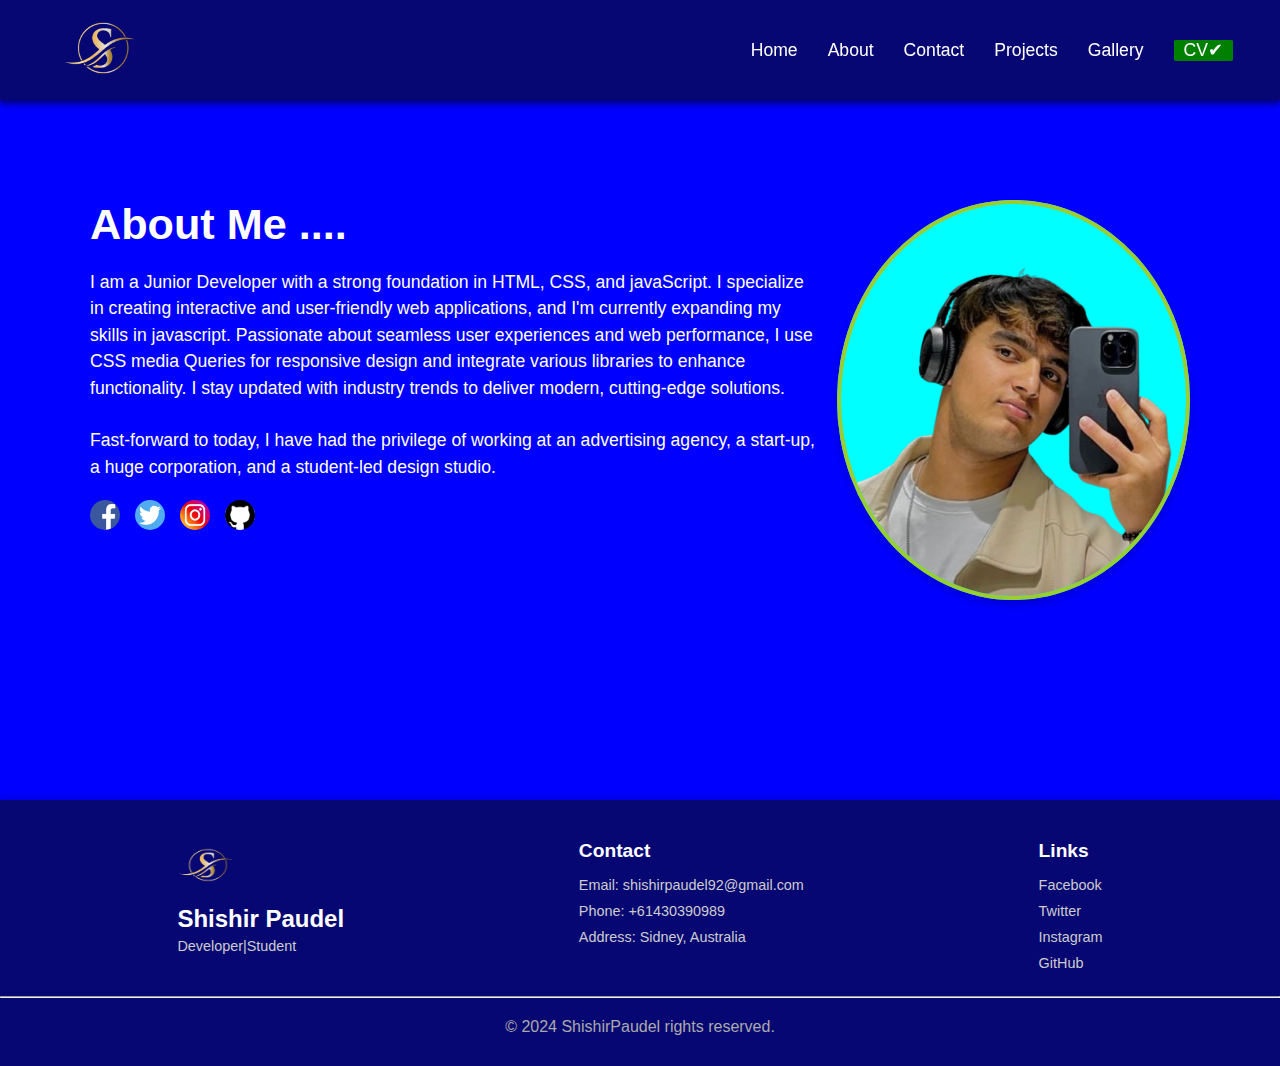
==== html/files/about.html @ 2530d949 "about and contact page" ====
<!DOCTYPE html>
<html lang="en">
<head>
    <meta charset="UTF-8">
    <meta name="viewport" content="width=device-width, initial-scale=1.0">
    <title>About-Shishir</title>
    <link rel="stylesheet" href="../css/style.css">
    <link rel="stylesheet" href="../css/about.css">
</head>
<body>
    <!-- Header with Navigation -->
    <header>
        <nav>
            <a href="index.html" class="logo">
                <img  src="../images/paudelLogo.png" alt="Shishir logo">
            </a>
            <ul>
                <li><a href="index.html">Home</a></li>
                <li><a href="about.html">About</a></li>
                <li><a href="contact.html">Contact</a></li>
                <li><a href="projects.html">Projects</a></li>
                <li><a href="gallery.html">Gallery</a></li>
                <li ><button><a style="padding: 10px;" href="../images/sp resume .docx" download>CV✔</a></button></li>
            </ul>
        </nav>
    </header>
    

    <!-- Main Content Section -->
    <main class="main-content">
        <section class="intro">
            <!-- Left Side: About Text -->
            <div class="intro-text">
                <h1> About Me ....</h1>
                <p class="blurb">
                    I am a Junior Developer with a strong foundation in HTML, CSS, and javaScript. 
                    I specialize in creating interactive and user-friendly web applications, and I'm currently 
                    expanding my skills in javascript. Passionate about seamless user experiences 
                    and web performance, I use CSS media Queries for responsive design and integrate various libraries
                    to enhance functionality. I stay updated with industry trends to deliver modern, cutting-edge
                    solutions.
                    <br><br>
                    Fast-forward to today, I have had the privilege of working at an advertising agency,
                    a start-up, a huge corporation, and a student-led design studio.
                </p>
                 <!-- Social Media Icons -->
              <div class="social-media-icons">
                <a href="https://facebook.com" target="_blank"><img src="../images/facebook.png" alt="Facebook"></a>
                <a href="https://twitter.com" target="_blank"><img src="../images/twitter.png" alt="Twitter"></a>
                <a href="https://instagram.com" target="_blank"><img src="../images/insta.jpeg" alt="Instagram"></a>
                <a href="https://github.com" target="_blank"><img src="../images/github.png" alt="GitHub"></a>
            </div>
                
    
              
            </div>
    
            <!-- Right Side: Image -->
            <div class="intro-image">
                <img src="../images/me-bg.png" alt="shishir" />
            </div>
             
        </section>
    </main>
    

      <!-- Footer -->
      <footer>
        <div class="footer-container">
            <div class="footer-section">
                <img height="50px" width="60px" src="../images/paudelLogo.png">
                <h2>Shishir Paudel</h2>
                <p>Developer|Student</p>
            </div>
            <div class="footer-section">
                <h3>Contact</h3>
                <p>Email: shishirpaudel92@gmail.com</p>
                <p>Phone: +61430390989</p>
                <p>Address: Sidney, Australia</p>
            </div>
            <div class="footer-section">
                <h3>Links</h3>
                <a href="#">Facebook</a>
                <a href="#">Twitter</a>
                <a href="#">Instagram</a>
                <a href="#">GitHub</a>
            </div>
        </div>
        <hr>
        <div class="footer-bottom">
            <p>© 2024 ShishirPaudel rights reserved.</p>
        </div>
    </footer>

    <script src="../scripts/index.js"></script>
</body>
</html>
---- html/css/style.css ----
* {
    margin: 0;
    padding: 0;
    box-sizing: border-box;
}

body {
    font-family: Arial, sans-serif;
    color: #ffffff;
    /* background-color: rgb(7, 7, 116); */
    background-color: blue;
}

header {
    background-color: rgb(7, 7, 116);
    padding: 0.5rem 2rem;
    /* background: transparent; */

    position: sticky;
    backdrop-filter: blur(10px);
    top: 0;
    z-index: 1000;
    box-shadow: 0 4px 6px rgba(0, 0, 0, 0.5); /* Drop shadow */
    
}

nav {
    display: flex;
    align-items: center;
    justify-content: space-between;
}

.logo img {
    height: 80px; /* Adjust based on your logo size */
    margin-right: 20px;
    font-weight: bolder;
    margin-left: 30px;
}

nav ul {
    list-style: none;
    display: flex;
    margin: 0;
}

nav ul li {
    margin: 0 15px;
}
nav ul button{
    background-color: green;
    inset: none;
    outline: none;
    border-radius: 5%;
    border: none;
}
nav ul button:hover{
    background-color: blue;
    color: white;
}

nav ul li a {
    color: #fff;
    text-decoration: none;
    font-size: 1.1rem;
}

nav ul li a:hover {
    color: #ff6347;
}
.logo:hover{
    transform: scale(1.3);
}
footer {
    background-color: rgb(7, 7, 116);
    color: #fff;
    padding: 20px 0;
    box-shadow: 0 -4px 6px rgba(0, 0, 0, 0.1);
    margin-top: 150px;

}

.footer-container {
    display: flex;
    justify-content: space-around;
    align-items: flex-start;
    padding: 20px;
    max-width: 1200px;
    margin: auto;
    text-align: left;
}

.footer-section {
    max-width: 300px;
    display: flex;
    justify-content: center;
    flex-direction: column;
}

.footer-section h3 {
    font-size: 1.2rem;
    margin-bottom: 10px;
    color: #ffff;
}

.footer-section p, 
.footer-section a {
    font-size: 0.9rem;
    color: #ccc;
    margin: 5px 0;
    text-decoration: none;
}
.footer-section img{
    margin-bottom: 15px;
}

.footer-section a:hover {
    color: #ff6347;
}

.footer-bottom {
    text-align: center;
    padding: 10px 0;
    /* font-size: 0.9rem; */
    color: #aaa;
    margin-top: 10px;
}
---- html/css/about.css ----
.main-content {
    max-width: 1200px;
    margin: auto;
    padding: 50px;
    margin-top: 50px;
}

.intro {
    display: flex;
    align-items: flex-start;
    justify-content: space-between;
    gap: 20px;
}

.intro-text {
    width: 75%;
}

.intro-image {
    width: 25%;
    display: flex;
    justify-content: center;
    height: 400px;
    width: 400px;
    border-radius: 50%;
    background-color: aqua;
}
.intro-image:hover{
    background-color: red;
    box-shadow: 0px 4px 5px rgb(0,0,0,0.1);
    transition: linear 0.3s;
}

.intro-image img {
    max-width: 100%;
    border-radius: 50%;
    border: solid 4px yellowgreen;
    box-shadow: 0px 4px 10px rgba(0, 0, 0, 0.2);
}

.intro-text h1 {
    font-size: 2.7rem;
    color: #ffffff;
    font-weight: bold;
    
}

.intro-text .blurb {
    font-size: 1.1rem;
    line-height: 1.5;
    margin-top: 20px;
}

.projects-link {
    display: inline-block;
    margin-top: 20px;
    padding: 10px 20px;
    color: #ffffff;
    background-color: transparent;
    border: solid 2px green;
    text-decoration: none;
    border-radius: 5px;
}

.projects-link:hover {
    background-color: #72ff47;
}

.social-media-icons {
    margin-top: 20px;
    display: flex;
    gap: 15px;
}

.social-media-icons a img {
    width: 30px;
    height: 30px;
    transition: transform 0.3s;
    border-radius: 50%;
}

.social-media-icons a:hover img {
    transform: scale(1.3);
}
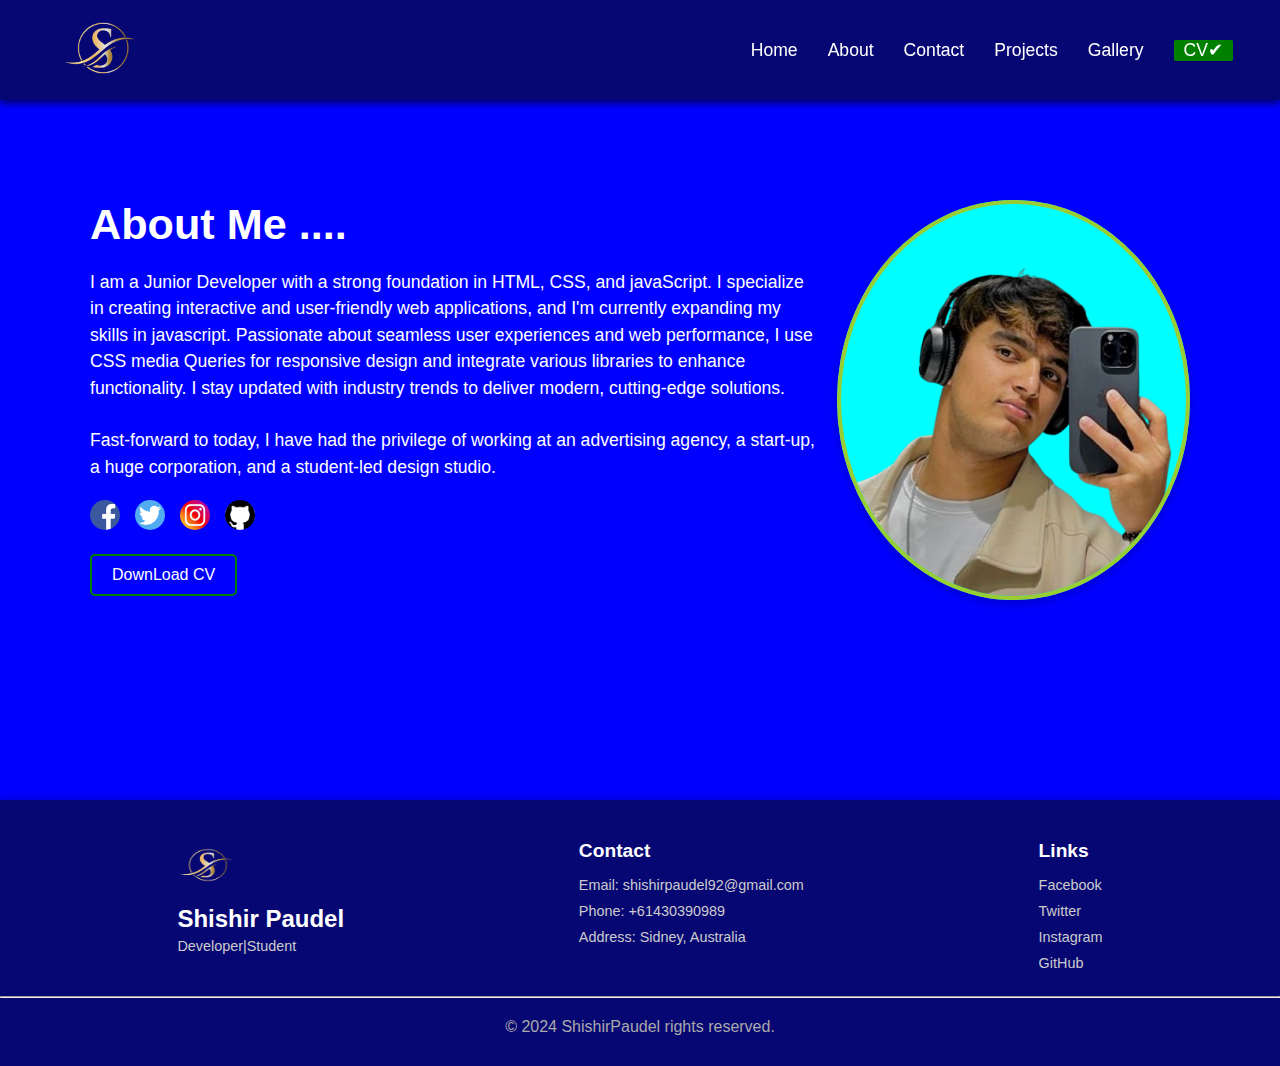
==== commit 3d512886: "gallery" ====
--- a/html/files/about.html
+++ b/html/files/about.html
@@ -8,13 +8,14 @@
     <link rel="stylesheet" href="../css/about.css">
 </head>
 <body>
+    <script src="../scripts/script.js"></script>
     <!-- Header with Navigation -->
     <header>
         <nav>
             <a href="index.html" class="logo">
                 <img  src="../images/paudelLogo.png" alt="Shishir logo">
             </a>
-            <ul>
+            <ul class="nav-links">
                 <li><a href="index.html">Home</a></li>
                 <li><a href="about.html">About</a></li>
                 <li><a href="contact.html">Contact</a></li>
@@ -22,6 +23,11 @@
                 <li><a href="gallery.html">Gallery</a></li>
                 <li ><button><a style="padding: 10px;" href="../images/sp resume .docx" download>CV✔</a></button></li>
             </ul>
+            <div class="hamburger" onclick="toggleMenu()">
+                <span></span>
+                <span></span>
+                <span></span>
+            </div>
         </nav>
     </header>
     
@@ -50,6 +56,7 @@
                 <a href="https://instagram.com" target="_blank"><img src="../images/insta.jpeg" alt="Instagram"></a>
                 <a href="https://github.com" target="_blank"><img src="../images/github.png" alt="GitHub"></a>
             </div>
+            <a href="../images/sp resume .docx" class="projects-link">DownLoad CV</a>
                 
     
               
--- a/html/css/style.css
+++ b/html/css/style.css
@@ -70,6 +70,54 @@
 .logo:hover{
     transform: scale(1.3);
 }
+/* Hamburger styling */
+.hamburger {
+    display: none;
+    flex-direction: column;
+    cursor: pointer;
+}
+
+.hamburger span {
+    height: 3px;
+    width: 25px;
+    background-color: white;
+    margin: 4px 0;
+    transition: 0.4s;
+}
+
+/* Hide navigation links by default on small screens */
+.nav-links {
+    display: flex;
+}
+
+@media (max-width: 768px) {
+    .nav-links {
+        display: none;
+        flex-direction: column;
+        position: absolute;
+        top: 70px;
+        left: 0;
+        background-color: rgb(7, 7, 116);
+        width: 100%;
+        padding: 1rem;
+        box-shadow: 0 4px 6px rgba(0, 0, 0, 0.5);
+    }
+
+    .nav-links li {
+        margin: 10px 0;
+        text-align: center;
+    }
+
+    .hamburger {
+        display: flex;
+    }
+
+    /* Show the menu when .show is added */
+    .nav-links.show {
+        display: flex;
+    }
+}
+
 footer {
     background-color: rgb(7, 7, 116);
     color: #fff;
--- a/html/css/about.css
+++ b/html/css/about.css
@@ -44,6 +44,20 @@
     font-weight: bold;
     
 }
+.projects-link {
+    display: inline-block;
+    margin-top: 20px;
+    padding: 10px 20px;
+    color: #ffffff;
+    background-color: #ff6347;
+    text-decoration: none;
+    border-radius: 5px;
+    border: solid 5px white;
+}
+
+.projects-link:hover {
+    background-color: #72ff47;
+}
 
 .intro-text .blurb {
     font-size: 1.1rem;
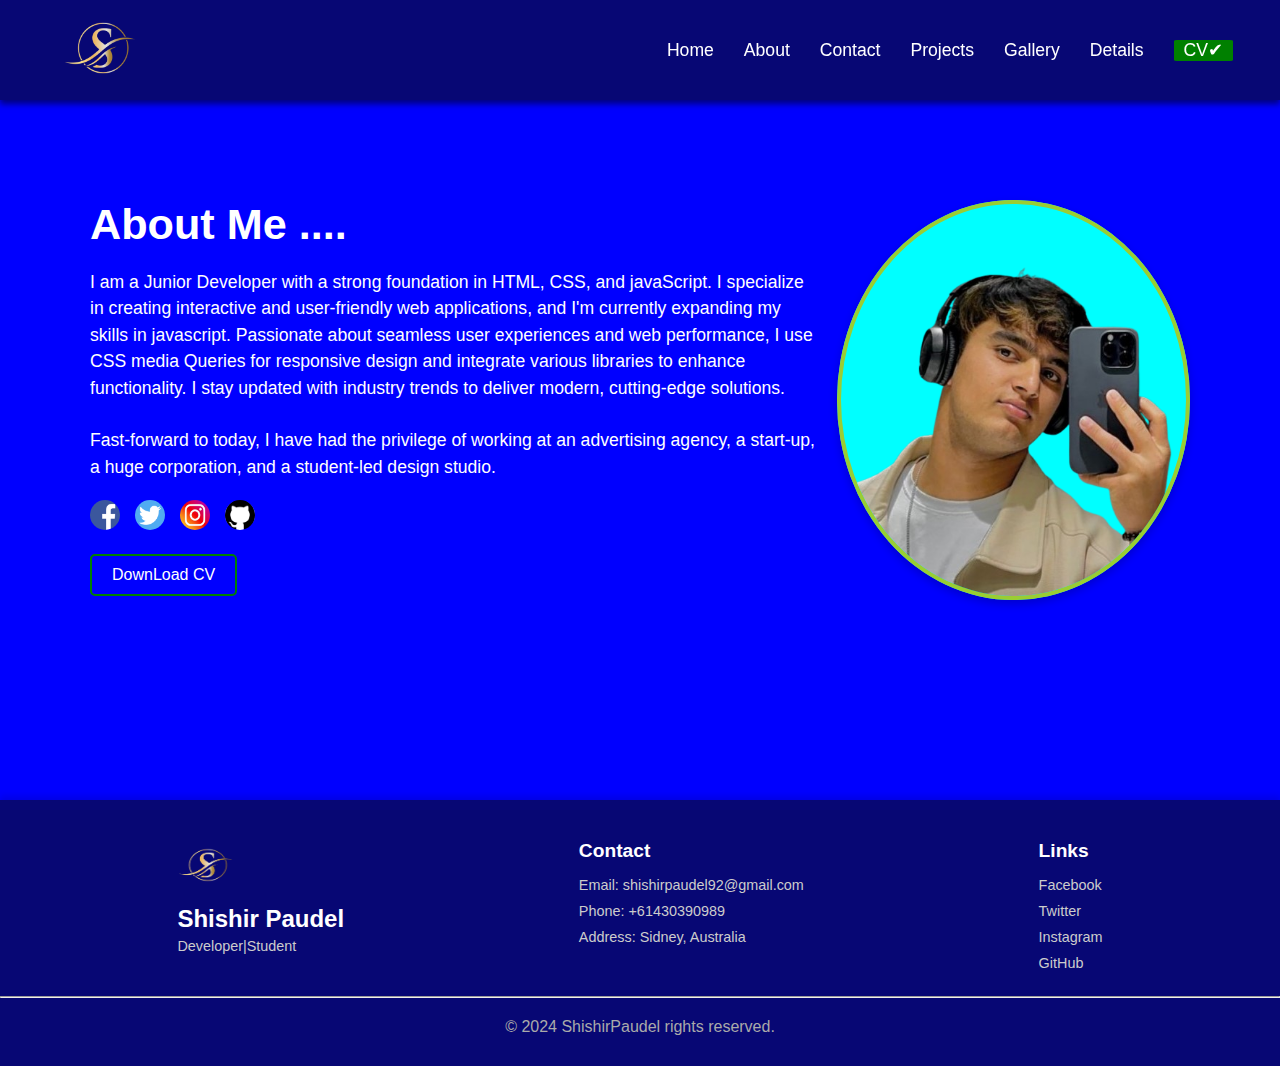
==== commit d32492df: "all set" ====
--- a/html/files/about.html
+++ b/html/files/about.html
@@ -5,7 +5,7 @@
     <meta name="viewport" content="width=device-width, initial-scale=1.0">
     <title>About-Shishir</title>
     <link rel="stylesheet" href="../css/style.css">
-    <link rel="stylesheet" href="../css/about.css">
+    <link rel="stylesheet" href="../css/index.css">
 </head>
 <body>
     <script src="../scripts/script.js"></script>
@@ -21,6 +21,7 @@
                 <li><a href="contact.html">Contact</a></li>
                 <li><a href="projects.html">Projects</a></li>
                 <li><a href="gallery.html">Gallery</a></li>
+                <li><a href="details.html">Details</a></li>
                 <li ><button><a style="padding: 10px;" href="../images/sp resume .docx" download>CV✔</a></button></li>
             </ul>
             <div class="hamburger" onclick="toggleMenu()">
--- a/html/css/index.css
+++ b/html/css/index.css
@@ -0,0 +1,572 @@
+
+.introo {
+    display: flex;
+    align-items: center;
+    justify-content: space-between;
+    padding: 50px;
+    max-width: 1200px;
+    /* margin: auto; */
+    margin-top: 50px;
+    margin-left: 70px;
+    margin-bottom: 50px;
+}
+/* .introo{
+    display: flex;
+    justify-content: space-around;
+    align-items: center;
+
+} */
+
+.introo-text {
+    max-width: 500px;
+    margin-right: 10px;
+    margin-left: 20px;
+}
+
+.introo-text h1{
+    font-size: 2.7rem;
+    color: #ffff;
+    font-weight: bold;
+    font-family: 'Lucida Sans', 'Lucida Sans Regular', 'Lucida Grande', 'Lucida Sans Unicode', Geneva, Verdana, sans-serif;
+}
+.introo-text h3{
+    color: #47ffc2;
+    margin-bottom: 7px;
+}
+
+.introo-text .career {
+    font-size: 1.9rem;
+    color: #47ffc2;
+    margin: 0.5rem 0;
+    font-weight: bolder;
+}
+
+.introo-text .blurb {
+    font-size: 1.3rem;
+    line-height: 1.5;
+    margin: 10px 0;
+    margin-top: 30px;
+}
+
+.projects-link {
+    display: inline-block;
+    margin-top: 20px;
+    padding: 10px 20px;
+    color: #ffffff;
+    background-color: #ff6347;
+    text-decoration: none;
+    border-radius: 5px;
+    background:transparent;
+    border: solid 2px green;
+}
+
+.projects-link:hover {
+    background-color: #72ff47;
+}
+
+
+.introo-image img {
+    max-width: 400px;
+    border-radius: 10px;
+}
+.connect{
+    display: flex;
+    flex-direction: column;
+    justify-content: center;
+    align-items: center;
+    margin-top: 75px;
+}
+.connect h1{
+    font-size: 3rem;
+    color: #dad5d5;
+    margin-bottom: 30px;
+}
+.connect p{
+    font-size: 1.5rem;
+    width: 800px;
+    text-align: center;
+    font-family: 'Trebuchet MS', 'Lucida Sans Unicode', 'Lucida Grande', 'Lucida Sans', Arial, sans-serif;
+    line-height: 35px;
+    color: #bbb;
+}
+.connect button{
+    border: 2px solid purple;
+    border-radius: 20px;
+    padding: 12px;
+    width: 160px;
+    margin-top: 50px;
+    background: transparent;
+    color: #dad9d9;
+    font-size: 1.3rem;
+    font-family:'Trebuchet MS', 'Lucida Sans Unicode', 'Lucida Grande', 'Lucida Sans', Arial, sans-serif;
+    cursor: pointer;
+    
+}
+.connect button:hover{
+    background-color: #491532;
+    transition: linear 0.3s;
+}
+
+/* projects */
+.header-cont{
+    display: flex;
+    flex-direction: column;
+    justify-content: center;
+    align-items: center;
+    margin-top: 50px;
+}
+.main-cont h3{
+    text-align: center;
+    margin-top: 10px;
+}
+.main-cont h2{
+    font-family: Verdana, Geneva, Tahoma, sans-serif;
+}
+
+
+.cardss {
+    display: flex;
+    gap: 50px;
+    justify-content: space-around;
+    flex-wrap: wrap;
+    margin-top: 100px;
+    margin-left: 20px;
+    margin-right: 20px;
+}
+
+.cards {
+    background-color: #240677;
+    border-radius: 10px;
+    box-shadow: 0 4px 8px rgba(0, 0, 0, 0.2);
+    max-width: 350px;
+    text-align: center;
+    padding: 20px;
+    display: flex;
+    flex-direction: column;
+    justify-content: space-between;
+    
+}
+
+.card-image {
+    max-width: 100%;
+    border-radius: 10px;
+    margin-bottom: 15px;
+}
+
+.tech-stack {
+    font-size: 0.7rem;
+    color: #c7bfbf;
+    margin-bottom: 20px;
+    font-weight: bold;
+    margin-top: 20px;
+    display: flex;
+    justify-content: space-around;
+    align-items: center;
+    margin-left: 10px;
+    margin-right: 10px;
+
+}
+.tech-stack span{
+    padding: 10px;
+    background-color: #333;
+    border-radius: 20px;
+}
+.tech-stack span:hover{
+    background-color: #4a4161;
+    transition: linear 0.2s;
+    cursor: pointer;
+}
+
+.card-links {
+    display: flex;
+    justify-content: space-between;
+    gap: 10px;
+}
+.cards h3{
+    color: rgb(241, 0, 0);
+    margin-bottom: 20px;
+    font-weight: bolder;
+    font-size: 1.3rem;
+}
+.card-links a {
+    display: inline-block;
+    padding: 8px 12px;
+    color: #fff;
+    text-decoration: none;
+    border-radius: 5px;
+    font-weight: bold;
+    transition: background-color 0.3s ease;
+}
+
+.card-links a:first-child {
+    background-color: #4CAF50; /* Live Project */
+}
+
+.card-links a:last-child {
+    background-color: #333; /* GitHub */
+}
+
+.card-links a:hover {
+    opacity: 0.9;
+}
+
+/* //gallery */
+.header-content{
+    display: flex;
+    flex-direction: column;
+    justify-content: center;
+    align-items: center;
+    margin-top: 50px;
+}
+
+.main-content h2{
+    font-family: Verdana, Geneva, Tahoma, sans-serif;
+}
+.card {
+    display: flex;
+    flex-wrap: wrap;
+    justify-content: space-between;
+    max-width: 1400px; 
+    margin: 0 auto;
+    margin-top: 100px !important;
+    padding: 20px;
+    gap: 20px; 
+}
+
+.gallery-card {
+    position: relative;
+    border-radius: 8px;
+    overflow: hidden;
+    box-shadow: 0 4px 8px rgba(0, 0, 0, 0.2);
+    width: 300px; 
+    height: 200px; 
+    margin: 10px;
+    display: inline-block;
+}
+
+.gallery-image {
+    width: 100%;
+    height: 100%;
+    object-fit: cover; 
+}
+#hideCard{
+    display: none;
+}
+
+
+.button{
+    background-color: green;
+    padding: 20px;
+    border-radius: 20px;
+    margin-left: 40px;
+    width: 200px;
+    cursor: pointer;
+    border: none;
+    color: white;
+    font-family: 'Segoe UI', Tahoma, Geneva, Verdana, sans-serif;
+    font-weight: bold;
+    font-size: 1.1rem;
+}
+.button:hover{
+    background-color: purple;
+    transition: all 0.2s;
+}
+/* Modal Styles */
+.modal {
+    display: none; 
+    position: fixed; 
+    z-index: 1000; 
+    left: 0;
+    top: 0;
+    width: 100%; 
+    height: 100%; 
+    overflow: auto;
+    background-color: rgba(0, 0, 0, 0.9); 
+}
+
+.modal-content {
+    display: block;
+    margin: auto;
+    max-width: 80%; 
+    max-height: 80%;
+    border-radius: 8px;
+    margin-top: 100px !important;
+}
+
+.close {
+    position: absolute;
+    top: 15px;
+    right: 35px;
+    color: #fff;
+    font-size: 30px;
+    font-weight: bold;
+    cursor: pointer;
+}
+
+.close:hover,
+.close:focus {
+    color: #bbb;
+    text-decoration: none;
+}
+
+/* //contact */
+.contact-container {
+    display: flex;
+    align-items: center;
+    justify-content: space-around;
+    max-width: 1200px;
+    margin: 50px auto;
+    padding: 20px;
+}
+.header-content{
+    display: flex;
+    flex-direction: column;
+    justify-content: center;
+    align-items: center;
+    margin-top: 50px;
+}
+
+.main-content h2{
+    font-family: Verdana, Geneva, Tahoma, sans-serif;
+    font-size: 1.7rem;
+}
+
+.contact-image img {
+    max-width: 100%;
+    height: auto;
+    border-radius: 8px;
+    /* box-shadow: 0 4px 8px rgba(0, 0, 0, 0.2); */
+}
+#ll a{
+    margin: 10px ;
+}
+
+.contact-form {
+    width: 100%;
+    max-width: 500px;
+    padding: 20px;
+}
+
+.contact-form h2 {
+    margin-bottom: 20px;
+    color: #fff;
+}
+
+.contact-form label {
+    font-size: 1rem;
+    color: #fff;
+}
+
+.contact-form input,
+.contact-form textarea {
+    width: 100%;
+    padding: 10px;
+    margin: 10px 0 20px;
+    border: 1px solid #ccc;
+    border-radius: 5px;
+    background: rgb(16, 16, 122);
+    color: #fff;
+}
+
+.contact-form button {
+    padding: 10px 20px;
+    color: #fff;
+    background-color: #333;
+    border: none;
+    border-radius: 5px;
+    cursor: pointer;
+}
+
+.contact-form button:hover {
+    background-color: #555;
+}
+
+@media (max-width: 768px) {
+    .contact-container {
+        flex-direction: column;
+        padding: 10px;
+    }
+
+    .contact-image, .contact-form {
+        max-width: 100%;
+    }
+}
+
+/* // about */
+.main-content {
+    max-width: 1200px;
+    margin: auto;
+    padding: 50px;
+    margin-top: 50px;
+}
+
+.intro {
+    display: flex;
+    align-items: flex-start;
+    justify-content: space-between;
+    gap: 20px;
+}
+
+.intro-text {
+    width: 75%;
+}
+
+.intro-image {
+    width: 25%;
+    display: flex;
+    justify-content: center;
+    height: 400px;
+    width: 400px;
+    border-radius: 50%;
+    background-color: aqua;
+}
+.intro-image:hover{
+    background-color: red;
+    box-shadow: 0px 4px 5px rgb(0,0,0,0.1);
+    transition: linear 0.3s;
+}
+
+.intro-image img {
+    max-width: 100%;
+    border-radius: 50%;
+    border: solid 4px yellowgreen;
+    box-shadow: 0px 4px 10px rgba(0, 0, 0, 0.2);
+}
+
+.intro-text h1 {
+    font-size: 2.7rem;
+    color: #ffffff;
+    font-weight: bold;
+    
+}
+.projects-link {
+    display: inline-block;
+    margin-top: 20px;
+    padding: 10px 20px;
+    color: #ffffff;
+    background-color: #ff6347;
+    text-decoration: none;
+    border-radius: 5px;
+    border: solid 5px white;
+}
+
+.projects-link:hover {
+    background-color: #72ff47;
+}
+
+.intro-text .blurb {
+    font-size: 1.1rem;
+    line-height: 1.5;
+    margin-top: 20px;
+}
+
+.projects-link {
+    display: inline-block;
+    margin-top: 20px;
+    padding: 10px 20px;
+    color: #ffffff;
+    background-color: transparent;
+    border: solid 2px green;
+    text-decoration: none;
+    border-radius: 5px;
+}
+
+.projects-link:hover {
+    background-color: #72ff47;
+}
+
+.social-media-icons {
+    margin-top: 20px;
+    display: flex;
+    gap: 15px;
+}
+
+.social-media-icons a img {
+    width: 30px;
+    height: 30px;
+    transition: transform 0.3s;
+    border-radius: 50%;
+}
+
+.social-media-icons a:hover img {
+    transform: scale(1.3);
+}
+
+/* //details */
+/* General styling */
+.container {
+    max-width: 1000px;
+    margin: auto;
+    padding: 20px;
+    font-family: Arial, sans-serif;
+}
+
+.detaill {
+    text-align: center;
+    color: #333;
+}
+
+.content-wrapper {
+    display: flex;
+    gap: 20px;
+    margin-top: 20px;
+}
+
+/* Styling the button column */
+.button-column {
+    display: flex;
+    flex-direction: column;
+    gap: 10px;
+}
+
+.button-column button {
+    padding: 12px 16px;
+    border: none;
+    border-radius: 8px;
+    cursor: pointer;
+    background-color: #007bff;
+    color: #fff;
+    font-weight: bold;
+    transition: background-color 0.3s ease;
+    text-align: left;
+    width: 150px;
+}
+
+.button-column button:hover {
+    background-color: #0056b3;
+}
+
+/* Styling the content display area */
+.content-display {
+    flex: 1;
+    padding: 20px;
+    background-color: #f9f9f9;
+    background: transparent;
+    border-radius: 8px;
+    box-shadow: 0 4px 8px rgba(0, 0, 0, 0.1);
+}
+
+.content-section {
+    display: none;
+}
+.detaill{
+    margin-top: 50px;
+    color: whitesmoke !important;
+    margin-bottom: 50px;
+}
+
+.content-section.active {
+    display: block;
+}
+.content-section h2{
+    margin-bottom: 10px;
+}
+
+
+
+
+
+
+
+
+
